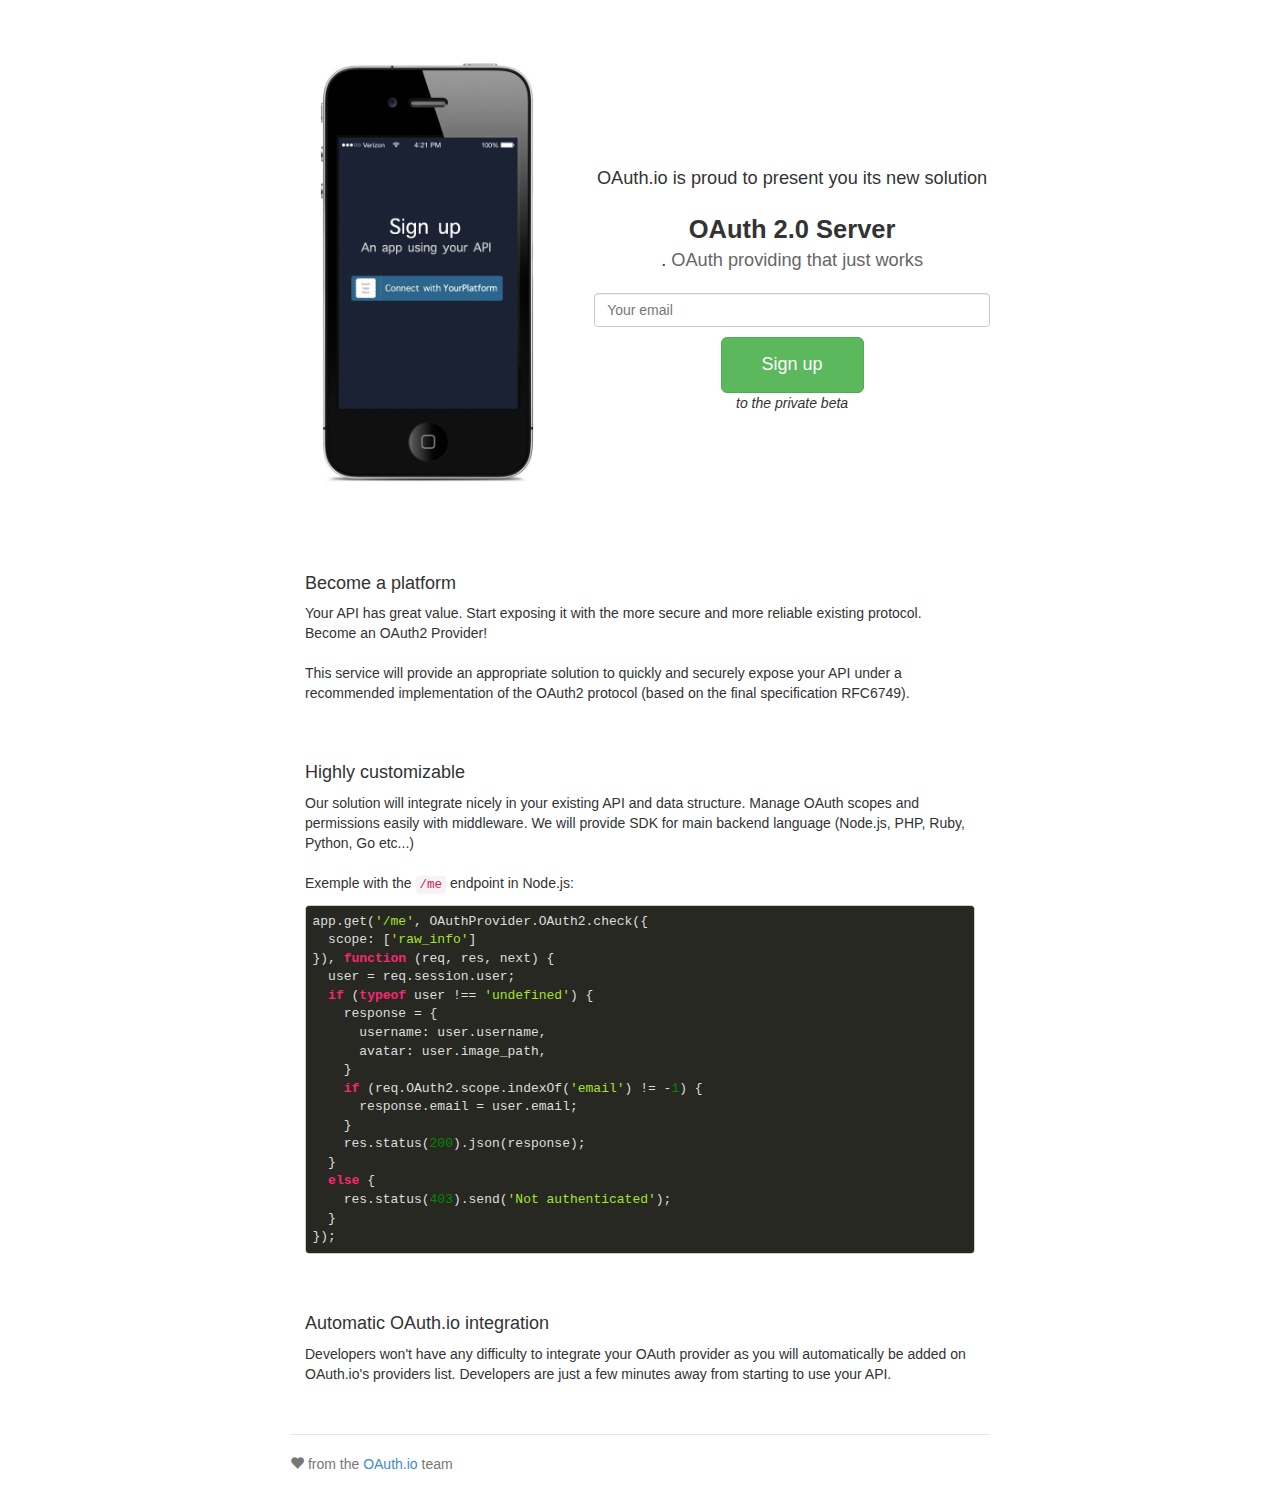
==== index.html @ c381d557 "first commit" ====
<!doctype html> <html class="no-js"> <head> <meta charset="utf-8"> <title></title> <meta name="description" content=""> <meta name="viewport" content="width=device-width"> <!-- Place favicon.ico and apple-touch-icon.png in the root directory --> <link rel="stylesheet" href="styles/vendor.c8b38fb2.css"> <link rel="stylesheet" href="styles/main.aa0a56e1.css">  <body ng-app="oauthserverApp"> <!--[if lt IE 7]>
      <p class="browsehappy">You are using an <strong>outdated</strong> browser. Please <a href="http://browsehappy.com/">upgrade your browser</a> to improve your experience.</p>
    <![endif]--> <!-- Add your site or application content here --> <div class="container"> <div ng-view=""></div> <div class="footer"> <p><span class="glyphicon glyphicon-heart"></span> from the <a href="https://oauth.io">OAuth.io</a> team</p> </div> </div> <!-- Google Analytics: change UA-XXXXX-X to be your site's ID --> <script>(function(i,s,o,g,r,a,m){i['GoogleAnalyticsObject']=r;i[r]=i[r]||function(){
       (i[r].q=i[r].q||[]).push(arguments)},i[r].l=1*new Date();a=s.createElement(o),
       m=s.getElementsByTagName(o)[0];a.async=1;a.src=g;m.parentNode.insertBefore(a,m)
       })(window,document,'script','//www.google-analytics.com/analytics.js','ga');

       ga('create', 'UA-XXXXX-X');
       ga('send', 'pageview');</script> <!--[if lt IE 9]>
    <script src="scripts/oldieshim.a466b7b1.js"></script>
    <![endif]--> <script src="scripts/vendor.e6b9e611.js"></script> <script src="scripts/scripts.0c68f89e.js"></script>
---- styles/main.aa0a56e1.css ----
body{padding-top:20px;padding-bottom:20px}.footer,.header,.marketing{padding-left:15px;padding-right:15px}pre{padding:0!important}.header{border-bottom:1px solid #e5e5e5}.header h3{margin-top:0;margin-bottom:0;line-height:40px;padding-bottom:19px}.footer{padding-top:19px;color:#777;border-top:1px solid #e5e5e5}@media (min-width:768px){.container{max-width:730px}}.container-narrow>hr{margin:30px 0}.jumbotron{text-align:center;border-bottom:1px solid #e5e5e5}.jumbotron .btn{font-size:21px;padding:14px 24px}.marketing{margin:40px 0}.marketing p+h4{margin-top:28px}@media screen and (min-width:768px){.footer,.header,.marketing{padding-left:0;padding-right:0}.header{margin-bottom:30px}.jumbotron{border-bottom:0}}.hljs{display:block;padding:.5em;background:#272822}.clojure .hljs-built_in,.hljs-change,.hljs-flow,.hljs-keyword,.hljs-literal,.hljs-strong,.hljs-tag,.hljs-tag .hljs-title,.hljs-winutils,.lisp .hljs-title,.nginx .hljs-title,.tex .hljs-special{color:#f92672}.hljs{color:#DDD}.asciidoc .hljs-code,.hljs .hljs-constant{color:#66d9ef}.hljs-class .hljs-title,.hljs-code,.hljs-header{color:#fff}.hljs-attribute,.hljs-link_label,.hljs-regexp,.hljs-symbol,.hljs-symbol .hljs-string,.hljs-value{color:#bf79db}.apache .hljs-cbracket,.apache .hljs-tag,.django .hljs-filter .hljs-argument,.django .hljs-template_tag,.django .hljs-variable,.haskell .hljs-type,.hljs-addition,.hljs-attr_selector,.hljs-built_in,.hljs-bullet,.hljs-emphasis,.hljs-envvar,.hljs-javadoc,.hljs-link_url,.hljs-pragma,.hljs-preprocessor,.hljs-prompt,.hljs-pseudo,.hljs-stream,.hljs-string,.hljs-subst,.hljs-tag .hljs-value,.hljs-title,.ruby .hljs-class .hljs-parent,.smalltalk .hljs-array,.smalltalk .hljs-class,.smalltalk .hljs-localvars,.sql .hljs-aggregate,.tex .hljs-command{color:#a6e22e}.apache .hljs-sqbracket,.hljs-blockquote,.hljs-comment,.hljs-deletion,.hljs-doctype,.hljs-horizontal_rule,.hljs-pi,.hljs-shebang,.hljs-template_comment,.java .hljs-annotation,.python .hljs-decorator,.smartquote,.tex .hljs-formula{color:#75715e}.apache .hljs-tag,.bash .hljs-variable,.css .hljs-id,.diff .hljs-header,.haskell .hljs-type,.hljs-chunk,.hljs-header,.hljs-keyword,.hljs-literal,.hljs-phpdoc,.hljs-request,.hljs-status,.hljs-title,.hljs-winutils,.rsl .hljs-built_in,.smalltalk .hljs-class,.sql .hljs-aggregate,.tex .hljs-special,.vbscript .hljs-built_in{font-weight:700}.coffeescript .javascript,.javascript .xml,.tex .hljs-formula,.xml .css,.xml .hljs-cdata,.xml .javascript,.xml .vbscript{opacity:.5}.connect-with-container{text-align:center;margin:10px}.oauth-providing{text-align:justify}
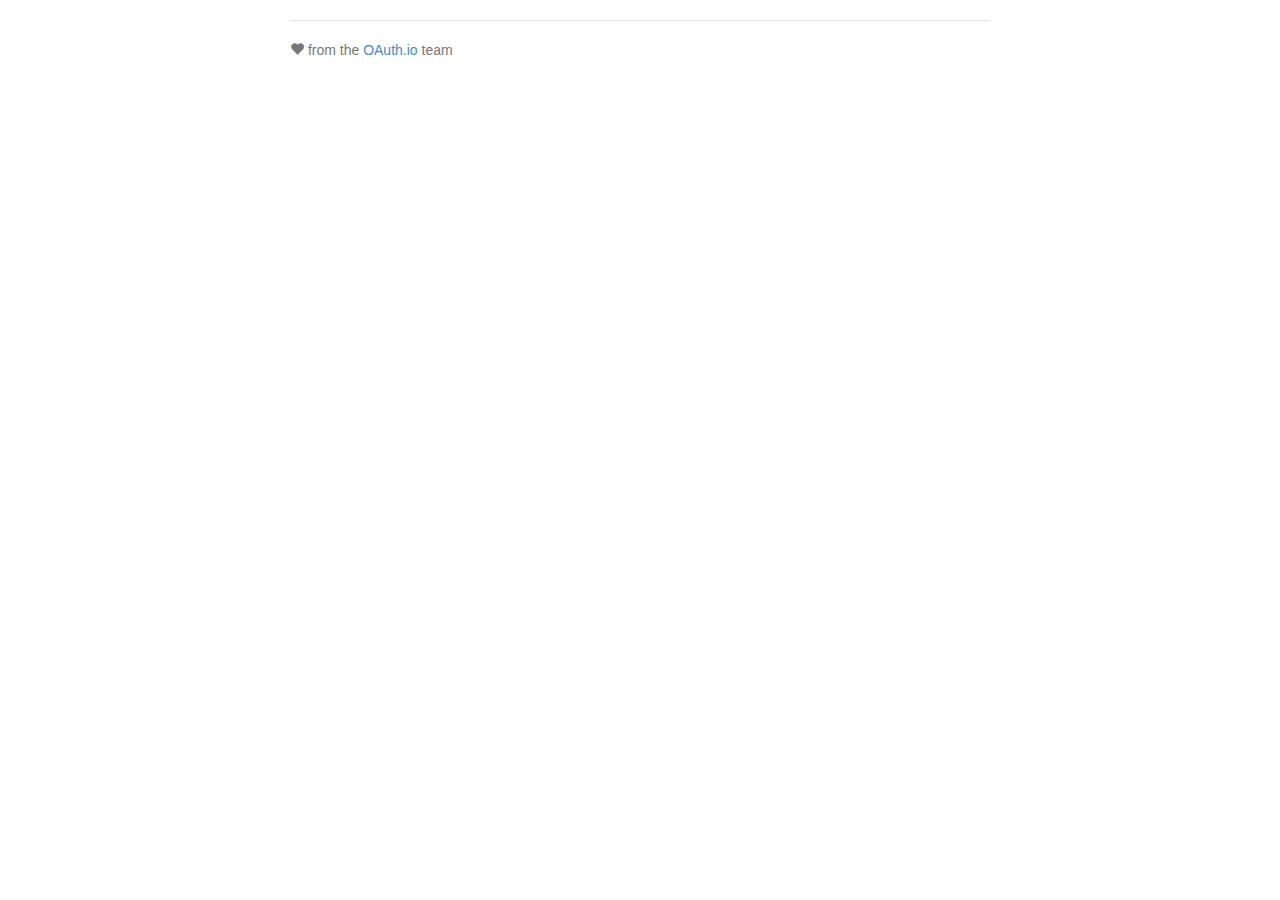
==== commit 7702b94c: "description in index.html" ====
--- a/index.html
+++ b/index.html
@@ -1,11 +1,11 @@
-<!doctype html> <html class="no-js"> <head> <meta charset="utf-8"> <title></title> <meta name="description" content=""> <meta name="viewport" content="width=device-width"> <!-- Place favicon.ico and apple-touch-icon.png in the root directory --> <link rel="stylesheet" href="styles/vendor.c8b38fb2.css"> <link rel="stylesheet" href="styles/main.aa0a56e1.css">  <body ng-app="oauthserverApp"> <!--[if lt IE 7]>
+<!doctype html> <html class="no-js"> <head> <meta charset="utf-8"> <title>OAuth.io Server</title> <meta name="description" content="Transform you service into a platform"> <meta name="viewport" content="width=device-width"> <link rel="icon" type="image/png" href="favicon.png"> <!-- Place favicon.ico and apple-touch-icon.png in the root directory --> <link rel="stylesheet" href="styles/vendor.c8b38fb2.css"> <link rel="stylesheet" href="styles/main.aa0a56e1.css">  <body ng-app="oauthserverApp"> <!--[if lt IE 7]>
       <p class="browsehappy">You are using an <strong>outdated</strong> browser. Please <a href="http://browsehappy.com/">upgrade your browser</a> to improve your experience.</p>
     <![endif]--> <!-- Add your site or application content here --> <div class="container"> <div ng-view=""></div> <div class="footer"> <p><span class="glyphicon glyphicon-heart"></span> from the <a href="https://oauth.io">OAuth.io</a> team</p> </div> </div> <!-- Google Analytics: change UA-XXXXX-X to be your site's ID --> <script>(function(i,s,o,g,r,a,m){i['GoogleAnalyticsObject']=r;i[r]=i[r]||function(){
-       (i[r].q=i[r].q||[]).push(arguments)},i[r].l=1*new Date();a=s.createElement(o),
-       m=s.getElementsByTagName(o)[0];a.async=1;a.src=g;m.parentNode.insertBefore(a,m)
-       })(window,document,'script','//www.google-analytics.com/analytics.js','ga');
+      (i[r].q=i[r].q||[]).push(arguments)},i[r].l=1*new Date();a=s.createElement(o),
+      m=s.getElementsByTagName(o)[0];a.async=1;a.src=g;m.parentNode.insertBefore(a,m)
+      })(window,document,'script','//www.google-analytics.com/analytics.js','ga');
 
-       ga('create', 'UA-XXXXX-X');
-       ga('send', 'pageview');</script> <!--[if lt IE 9]>
+      ga('create', 'UA-57263720-1', 'auto');
+      ga('send', 'pageview');</script> <!--[if lt IE 9]>
     <script src="scripts/oldieshim.a466b7b1.js"></script>
-    <![endif]--> <script src="scripts/vendor.e6b9e611.js"></script> <script src="scripts/scripts.0c68f89e.js"></script>  +    <![endif]--> <script src="scripts/vendor.e6b9e611.js"></script> <script src="scripts/scripts.7883014c.js"></script>  